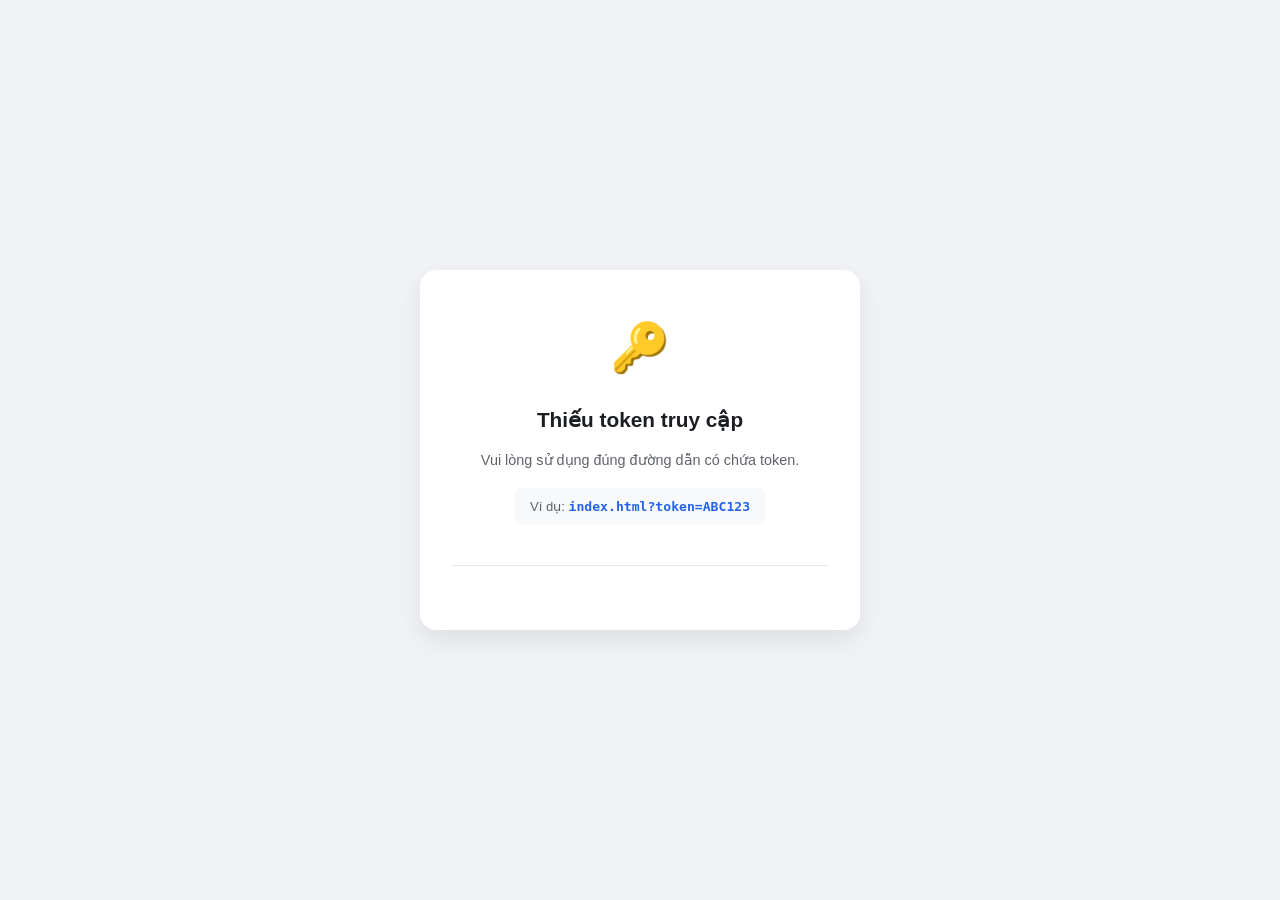
==== index.html @ 410adb7e "required" ====
<!DOCTYPE html>
<html lang="vi" data-theme="light">
<head>
    <meta charset="UTF-8">
    <meta name="viewport" content="width=device-width, initial-scale=1.0">
    <title>THPT B&#7855;c Y&ecirc;n - C&#7853;p nh&#7853;t th&ocirc;ng tin</title>
    <meta name="description" content="H&#7879; th&#7889;ng c&#7853;p nh&#7853;t th&ocirc;ng tin h&#7885;c sinh TR&#431;&#7900;NG THPT B&#7855;c Y&ecirc;n">
    <link rel="stylesheet" href="css/style.css">
    <link rel="stylesheet" href="css/responsive.css">
</head>
<body>
    <div id="app">
        <!-- Loading state while JS initializes -->
        <div class="initial-loader">
            <div class="loading-spinner">
                <div class="spinner-ring"></div>
            </div>
            <p class="loading-text">&#0110;ang t&#7843;i...</p>
        </div>
    </div>

    <!-- Scripts -->
    <script src="js/config.js"></script>
    <script src="js/utils/helpers.js"></script>
    <script src="js/utils/storage.js"></script>
    <script src="js/utils/validators.js"></script>
    <script src="js/api/api.js"></script>
    <script src="js/api/mockApi.js"></script>
    <script src="js/services/authService.js"></script>
    <script src="js/services/studentService.js"></script>
    <script src="js/services/formService.js"></script>
    <script src="js/services/validationService.js"></script>
    <script src="js/services/exportService.js"></script>
    <script src="js/components/Toast.js"></script>
    <script src="js/components/Modal.js"></script>
    <script src="js/components/Loading.js"></script>
    <script src="js/components/Progress.js"></script>
    <script src="js/components/StudentForm.js"></script>
    <script src="js/pages/studentPage.js"></script>
    <script src="js/pages/adminPage.js"></script>
    <script src="js/app.js"></script>
</body>
</html>
---- css/style.css ----
/* =============================================
   THPT B&#7854;C YÊN - MAIN STYLESHEET
   Modern, clean, school-appropriate design
   ============================================= */

/* ---------- CSS Variables / Design Tokens ---------- */
:root {
    /* Colors - Light Theme */
    --bg-primary: #f0f2f5;
    --bg-card: #ffffff;
    --bg-input: #f8f9fa;
    --bg-hover: #f5f7fa;

    --text-primary: #1a1d21;
    --text-secondary: #5f6368;
    --text-muted: #9aa0a6;
    --text-inverse: #ffffff;

    --accent: #2563eb;
    --accent-hover: #1d4ed8;
    --accent-light: #dbeafe;
    --accent-glow: rgba(37, 99, 235, 0.15);

    --success: #16a34a;
    --success-light: #dcfce7;
    --warning: #ea580c;
    --warning-light: #fff7ed;
    --error: #dc2626;
    --error-light: #fef2f2;

    --border: #e5e7eb;
    --border-focus: #2563eb;
    --shadow-sm: 0 1px 2px rgba(0, 0, 0, 0.05);
    --shadow: 0 1px 3px rgba(0, 0, 0, 0.08), 0 1px 2px rgba(0, 0, 0, 0.04);
    --shadow-md: 0 4px 6px rgba(0, 0, 0, 0.07), 0 2px 4px rgba(0, 0, 0, 0.04);
    --shadow-lg: 0 10px 25px rgba(0, 0, 0, 0.08);

    --radius: 12px;
    --radius-sm: 8px;
    --radius-lg: 16px;

    --font: 'Segoe UI', -apple-system, BlinkMacSystemFont, 'Helvetica Neue', Arial, sans-serif;
    --transition: 0.2s ease;

    /* Gradients */
    --grad-primary: linear-gradient(135deg, #2563eb 0%, #7c3aed 100%);
    --grad-success: linear-gradient(135deg, #16a34a 0%, #059669 100%);
    --grad-card: linear-gradient(180deg, #ffffff 0%, #f8fafc 100%);
}

/* ---------- Dark Theme ---------- */
[data-theme="dark"] {
    --bg-primary: #0f172a;
    --bg-card: #1e293b;
    --bg-input: #334155;
    --bg-hover: #283548;

    --text-primary: #f1f5f9;
    --text-secondary: #94a3b8;
    --text-muted: #64748b;

    --border: #334155;
    --shadow-sm: 0 1px 2px rgba(0, 0, 0, 0.3);
    --shadow: 0 1px 3px rgba(0, 0, 0, 0.4);
    --shadow-md: 0 4px 6px rgba(0, 0, 0, 0.4);
    --shadow-lg: 0 10px 25px rgba(0, 0, 0, 0.5);

    --grad-card: linear-gradient(180deg, #1e293b 0%, #0f172a 100%);
}

/* ---------- Reset & Base ---------- */
*, *::before, *::after { box-sizing: border-box; margin: 0; padding: 0; }

html {
    scroll-behavior: smooth;
    -webkit-text-size-adjust: 100%;
}

body {
    font-family: var(--font);
    background: var(--bg-primary);
    color: var(--text-primary);
    line-height: 1.6;
    min-height: 100vh;
    -webkit-font-smoothing: antialiased;
}

a { color: var(--accent); text-decoration: none; }
a:hover { text-decoration: underline; }

/* ---------- Initial Loader ---------- */
.initial-loader {
    display: flex;
    flex-direction: column;
    align-items: center;
    justify-content: center;
    min-height: 100vh;
    gap: 1rem;
}

/* ---------- Loading Spinner ---------- */
.loading-container {
    display: flex;
    flex-direction: column;
    align-items: center;
    justify-content: center;
    padding: 3rem;
    gap: 1rem;
}

.loading-spinner { position: relative; width: 48px; height: 48px; }

.spinner-ring {
    width: 100%;
    height: 100%;
    border: 3px solid var(--border);
    border-top-color: var(--accent);
    border-radius: 50%;
    animation: spin 0.8s linear infinite;
}

@keyframes spin { to { transform: rotate(360deg); } }

.loading-text {
    color: var(--text-secondary);
    font-size: 0.95rem;
}

/* ---------- Page Header ---------- */
.page-header {
    background: var(--grad-primary);
    color: white;
    padding: 1.25rem 1.5rem;
    display: flex;
    align-items: center;
    justify-content: space-between;
    position: sticky;
    top: 0;
    z-index: 100;
    box-shadow: var(--shadow-md);
}

.header-content { flex: 1; }

.school-name {
    font-size: 1.3rem;
    font-weight: 700;
    letter-spacing: 0.5px;
}

.school-sub {
    font-size: 0.8rem;
    opacity: 0.85;
    margin-top: 2px;
    letter-spacing: 1px;
    text-transform: uppercase;
}

/* ---------- Theme Toggle ---------- */
.theme-toggle {
    width: 40px;
    height: 40px;
    border-radius: 50%;
    border: none;
    background: rgba(255, 255, 255, 0.2);
    color: white;
    font-size: 1.2rem;
    cursor: pointer;
    display: flex;
    align-items: center;
    justify-content: center;
    transition: background var(--transition);
    flex-shrink: 0;
}
.theme-toggle:hover { background: rgba(255, 255, 255, 0.3); }

/* ---------- Student Main ---------- */
.student-main {
    max-width: 640px;
    margin: 0 auto;
    padding: 1.25rem;
}

/* ---------- Student Card ---------- */
.student-card {
    background: var(--grad-card);
    border-radius: var(--radius-lg);
    box-shadow: var(--shadow-md);
    overflow: hidden;
}

.student-greeting {
    padding: 1.5rem 1.5rem 1rem;
    background: var(--accent-light);
    border-bottom: 1px solid var(--border);
}

[data-theme="dark"] .student-greeting {
    background: rgba(37, 99, 235, 0.1);
}

.greeting-text {
    font-size: 0.9rem;
    color: var(--text-secondary);
}

.student-name {
    font-size: 1.5rem;
    font-weight: 700;
    color: var(--text-primary);
    margin: 0.25rem 0 0.75rem;
}

.student-meta {
    display: flex;
    flex-wrap: wrap;
    gap: 0.5rem;
}

.meta-badge {
    display: inline-flex;
    align-items: center;
    gap: 0.25rem;
    padding: 0.25rem 0.75rem;
    background: var(--bg-card);
    border-radius: 20px;
    font-size: 0.8rem;
    color: var(--text-secondary);
    border: 1px solid var(--border);
}

/* ---------- Progress Section ---------- */
.progress-section {
    padding: 1.25rem 1.5rem;
    border-bottom: 1px solid var(--border);
}

.progress-header {
    display: flex;
    justify-content: space-between;
    align-items: center;
    margin-bottom: 0.75rem;
}

.progress-label {
    font-size: 0.85rem;
    font-weight: 600;
    color: var(--text-primary);
}

.progress-count {
    font-size: 0.85rem;
    color: var(--accent);
    font-weight: 600;
}

.progress-bar {
    width: 100%;
    height: 10px;
    background: var(--bg-input);
    border-radius: 5px;
    overflow: hidden;
}

.progress-fill {
    height: 100%;
    background: var(--grad-primary);
    border-radius: 5px;
    transition: width 0.6s ease;
}

.progress-fill.progress-complete {
    background: var(--grad-success);
}

.progress-info {
    display: flex;
    justify-content: space-between;
    align-items: center;
    margin-top: 0.5rem;
}

.progress-pct {
    font-weight: 700;
    font-size: 0.9rem;
    color: var(--accent);
}

.progress-msg {
    font-size: 0.8rem;
    color: var(--text-secondary);
}

/* ---------- Form Section ---------- */
.form-section {
    padding: 1.25rem 1.5rem 1.5rem;
}

.section-title {
    display: flex;
    align-items: center;
    gap: 0.5rem;
    font-size: 0.9rem;
    font-weight: 600;
    color: var(--text-primary);
    margin-bottom: 1.25rem;
    padding-bottom: 0.75rem;
    border-bottom: 1px solid var(--border);
}

.section-icon { font-size: 1.1rem; }

/* ---------- Form Fields ---------- */
.student-form { display: flex; flex-direction: column; gap: 1.25rem; }

.form-group { display: flex; flex-direction: column; gap: 0.4rem; }

.form-label {
    font-size: 0.85rem;
    font-weight: 600;
    color: var(--text-primary);
    display: flex;
    align-items: center;
    gap: 0.35rem;
}

.field-icon { font-size: 0.95rem; }
.required { color: var(--error); }

.form-input {
    width: 100%;
    padding: 0.75rem 1rem;
    border: 1.5px solid var(--border);
    border-radius: var(--radius-sm);
    font-size: 0.95rem;
    font-family: var(--font);
    color: var(--text-primary);
    background: var(--bg-input);
    transition: border-color var(--transition), box-shadow var(--transition);
    outline: none;
}

.form-input:focus {
    border-color: var(--border-focus);
    box-shadow: 0 0 0 3px var(--accent-glow);
}

.form-input::placeholder { color: var(--text-muted); }

.form-textarea {
    resize: vertical;
    min-height: 80px;
}

.form-error {
    font-size: 0.78rem;
    color: var(--error);
    display: flex;
    align-items: center;
    gap: 0.25rem;
}

.has-error .form-input {
    border-color: var(--error);
}

.has-error .form-input:focus {
    box-shadow: 0 0 0 3px rgba(220, 38, 38, 0.15);
}

/* ---------- Checkbox / Toggle ---------- */
.form-group-checkbox {
    flex-direction: row;
    align-items: center;
    justify-content: space-between;
    padding: 0.6rem 0;
    border-bottom: 1px solid var(--border);
}

.checkbox-label { font-size: 0.9rem; }

.toggle-switch {
    display: flex;
    align-items: center;
    gap: 0.5rem;
    cursor: pointer;
    user-select: none;
}

.toggle-switch input { display: none; }

.toggle-slider {
    width: 44px;
    height: 24px;
    background: var(--bg-input);
    border: 2px solid var(--border);
    border-radius: 12px;
    position: relative;
    transition: background var(--transition), border-color var(--transition);
}

.toggle-slider::after {
    content: '';
    width: 18px;
    height: 18px;
    background: white;
    border-radius: 50%;
    position: absolute;
    top: 1px;
    left: 1px;
    transition: transform var(--transition);
    box-shadow: var(--shadow-sm);
}

.toggle-switch input:checked + .toggle-slider {
    background: var(--accent);
    border-color: var(--accent);
}

.toggle-switch input:checked + .toggle-slider::after {
    transform: translateX(20px);
}

.toggle-text {
    font-size: 0.8rem;
    color: var(--text-secondary);
    min-width: 2rem;
}

/* ---------- Buttons ---------- */
.btn {
    display: inline-flex;
    align-items: center;
    justify-content: center;
    gap: 0.5rem;
    padding: 0.6rem 1.25rem;
    border: none;
    border-radius: var(--radius-sm);
    font-size: 0.9rem;
    font-weight: 600;
    font-family: var(--font);
    cursor: pointer;
    transition: background var(--transition), transform 0.1s, box-shadow var(--transition);
    white-space: nowrap;
}

.btn:active { transform: scale(0.97); }

.btn-primary {
    background: var(--grad-primary);
    color: white;
    box-shadow: var(--shadow-sm);
}
.btn-primary:hover { filter: brightness(1.08); box-shadow: var(--shadow-md); }

.btn-secondary {
    background: var(--bg-input);
    color: var(--text-primary);
    border: 1px solid var(--border);
}
.btn-secondary:hover { background: var(--bg-hover); }

.btn-accent {
    background: var(--success);
    color: white;
}
.btn-accent:hover { filter: brightness(1.08); }

.btn-lg {
    padding: 0.85rem 2rem;
    font-size: 1rem;
}

.btn-block { width: 100%; }

.btn-save {
    width: 100%;
    font-size: 1rem;
    padding: 1rem;
    border-radius: var(--radius);
}

.btn-icon { font-size: 1.1rem; }

/* ---------- Completed State ---------- */
.completed-state {
    text-align: center;
    padding: 2.5rem 1.5rem;
}

.completed-icon {
    font-size: 3.5rem;
    margin-bottom: 1rem;
    animation: bounce 0.6s ease;
}

@keyframes bounce {
    0%, 100% { transform: translateY(0); }
    50% { transform: translateY(-12px); }
}

.completed-state h3 {
    font-size: 1.4rem;
    color: var(--success);
    margin-bottom: 0.5rem;
}

.completed-state p {
    color: var(--text-secondary);
    font-size: 0.95rem;
}

.completed-sub {
    margin-top: 0.5rem;
    font-size: 0.85rem !important;
    color: var(--text-muted) !important;
}

/* ---------- Error Page ---------- */
.error-page {
    display: flex;
    align-items: center;
    justify-content: center;
    min-height: 100vh;
    padding: 1.5rem;
}

.error-card {
    background: var(--bg-card);
    border-radius: var(--radius-lg);
    box-shadow: var(--shadow-lg);
    padding: 2.5rem 2rem;
    text-align: center;
    max-width: 440px;
    width: 100%;
}

.error-icon {
    font-size: 3rem;
    margin-bottom: 1rem;
}

.error-card h2 {
    font-size: 1.3rem;
    margin-bottom: 0.75rem;
}

.error-card p {
    color: var(--text-secondary);
    font-size: 0.9rem;
    margin-bottom: 1rem;
}

.error-hint {
    font-size: 0.82rem !important;
    background: var(--bg-input);
    padding: 0.5rem 1rem;
    border-radius: var(--radius-sm);
    display: inline-block;
}

.error-hint code {
    font-weight: 600;
    color: var(--accent);
}

/* ---------- Demo Tokens ---------- */
.demo-tokens {
    margin-top: 1.5rem;
    padding-top: 1.5rem;
    border-top: 1px solid var(--border);
}

.demo-label {
    font-size: 0.82rem;
    color: var(--text-muted);
    margin-bottom: 0.75rem;
}

.token-list {
    display: flex;
    flex-direction: column;
    gap: 0.4rem;
    max-height: 200px;
    overflow-y: auto;
}

.token-item {
    display: flex;
    justify-content: space-between;
    align-items: center;
    padding: 0.5rem 0.75rem;
    background: var(--bg-input);
    border-radius: var(--radius-sm);
    text-decoration: none !important;
    transition: background var(--transition);
}

.token-item:hover { background: var(--accent-light); }
[data-theme="dark"] .token-item:hover { background: rgba(37, 99, 235, 0.15); }

.token-name {
    font-size: 0.82rem;
    color: var(--text-primary);
    font-weight: 500;
}

.token-code {
    font-size: 0.72rem;
    color: var(--accent);
    font-family: monospace;
    background: var(--bg-card);
    padding: 0.15rem 0.4rem;
    border-radius: 4px;
}

/* ---------- Demo Badge ---------- */
.demo-badge {
    text-align: center;
    padding: 0.5rem;
    background: var(--warning-light);
    color: var(--warning);
    font-size: 0.75rem;
    font-weight: 600;
    letter-spacing: 0.5px;
}

[data-theme="dark"] .demo-badge {
    background: rgba(234, 88, 12, 0.15);
}

/* ---------- Login Page ---------- */
.login-page {
    display: flex;
    align-items: center;
    justify-content: center;
    min-height: 100vh;
    padding: 1.5rem;
    background: var(--bg-primary);
}

.login-card {
    background: var(--bg-card);
    border-radius: var(--radius-lg);
    box-shadow: var(--shadow-lg);
    padding: 2.5rem 2rem;
    width: 100%;
    max-width: 400px;
}

.login-header {
    text-align: center;
    margin-bottom: 2rem;
}

.login-icon { font-size: 3rem; margin-bottom: 0.75rem; }

.login-header h1 {
    font-size: 1.5rem;
    margin-bottom: 0.25rem;
}

.login-sub {
    color: var(--text-secondary);
    font-size: 0.85rem;
}

.demo-note {
    display: inline-block;
    margin-top: 0.75rem;
    padding: 0.3rem 0.75rem;
    background: var(--warning-light);
    color: var(--warning);
    border-radius: 20px;
    font-size: 0.75rem;
    font-weight: 600;
}

[data-theme="dark"] .demo-note {
    background: rgba(234, 88, 12, 0.15);
}

.login-form {
    display: flex;
    flex-direction: column;
    gap: 1rem;
}

/* ---------- Toast Notifications ---------- */
#toast-container {
    position: fixed;
    top: 1rem;
    right: 1rem;
    z-index: 9999;
    display: flex;
    flex-direction: column;
    gap: 0.5rem;
    max-width: 380px;
}

.toast {
    display: flex;
    align-items: center;
    gap: 0.75rem;
    padding: 0.85rem 1rem;
    border-radius: var(--radius-sm);
    background: var(--bg-card);
    box-shadow: var(--shadow-lg);
    border-left: 4px solid var(--accent);
    transform: translateX(110%);
    transition: transform 0.3s ease, opacity 0.3s ease;
    font-size: 0.88rem;
}

.toast-show { transform: translateX(0); }
.toast-hide { transform: translateX(110%); opacity: 0; }

.toast-success { border-left-color: var(--success); }
.toast-error { border-left-color: var(--error); }
.toast-warning { border-left-color: var(--warning); }
.toast-info { border-left-color: var(--accent); }

.toast-icon { font-size: 1.1rem; flex-shrink: 0; }
.toast-message { flex: 1; color: var(--text-primary); }

.toast-close {
    background: none;
    border: none;
    font-size: 1.2rem;
    color: var(--text-muted);
    cursor: pointer;
    padding: 0 0.25rem;
    line-height: 1;
}
.toast-close:hover { color: var(--text-primary); }

/* ---------- Modal ---------- */
.modal-overlay {
    position: fixed;
    inset: 0;
    background: rgba(0, 0, 0, 0.5);
    backdrop-filter: blur(4px);
    display: flex;
    align-items: center;
    justify-content: center;
    z-index: 9000;
    padding: 1rem;
    opacity: 0;
    transition: opacity 0.25s ease;
}

.modal-overlay-show { opacity: 1; }
.modal-overlay-hide { opacity: 0; }

.modal-container {
    background: var(--bg-card);
    border-radius: var(--radius-lg);
    box-shadow: var(--shadow-lg);
    width: 100%;
    max-height: 85vh;
    overflow-y: auto;
    transform: scale(0.95) translateY(10px);
    transition: transform 0.25s ease;
}

.modal-overlay-show .modal-container {
    transform: scale(1) translateY(0);
}

.modal-small { max-width: 380px; }
.modal-medium { max-width: 520px; }
.modal-large { max-width: 700px; }

.modal-header {
    display: flex;
    align-items: center;
    justify-content: space-between;
    padding: 1.25rem 1.5rem;
    border-bottom: 1px solid var(--border);
}

.modal-title {
    font-size: 1.1rem;
    font-weight: 700;
}

.modal-close-btn {
    width: 32px;
    height: 32px;
    border-radius: 50%;
    border: none;
    background: var(--bg-input);
    color: var(--text-secondary);
    font-size: 1.2rem;
    cursor: pointer;
    display: flex;
    align-items: center;
    justify-content: center;
    transition: background var(--transition);
}
.modal-close-btn:hover { background: var(--error-light); color: var(--error); }

.modal-body {
    padding: 1.5rem;
}

.modal-footer {
    padding: 1rem 1.5rem;
    border-top: 1px solid var(--border);
    display: flex;
    justify-content: flex-end;
    gap: 0.5rem;
}

/* ---------- Student Detail in Modal ---------- */
.detail-info { margin-bottom: 1rem; }

.detail-row {
    display: flex;
    gap: 0.5rem;
    padding: 0.4rem 0;
    font-size: 0.88rem;
    border-bottom: 1px solid var(--border);
}

.detail-row strong {
    min-width: 100px;
    color: var(--text-secondary);
}

.detail-progress {
    margin-bottom: 1rem;
    font-size: 0.9rem;
}

.progress-bar-mini {
    height: 6px;
    background: var(--bg-input);
    border-radius: 3px;
    margin-top: 0.4rem;
    overflow: hidden;
}

.progress-bar-mini .progress-fill {
    height: 100%;
    background: var(--grad-primary);
    border-radius: 3px;
}

.detail-subjects {
    margin-bottom: 0.75rem;
    font-size: 0.88rem;
}

.detail-badge {
    display: inline-flex;
    align-items: center;
    gap: 0.25rem;
    padding: 0.2rem 0.5rem;
    border-radius: 4px;
    font-size: 0.8rem;
    margin: 0.15rem;
}

.badge-done { background: var(--success-light); color: var(--success); }
.badge-miss { background: var(--error-light); color: var(--error); }

[data-theme="dark"] .badge-done { background: rgba(22, 163, 74, 0.15); }
[data-theme="dark"] .badge-miss { background: rgba(220, 38, 38, 0.15); }

.detail-missing {
    font-size: 0.85rem;
    color: var(--warning);
    padding-top: 0.5rem;
    border-top: 1px solid var(--border);
}

/* ---------- Scrollbar ---------- */
::-webkit-scrollbar { width: 6px; }
::-webkit-scrollbar-track { background: transparent; }
::-webkit-scrollbar-thumb { background: var(--border); border-radius: 3px; }
::-webkit-scrollbar-thumb:hover { background: var(--text-muted); }

/* ---------- Focus Visible ---------- */
:focus-visible {
    outline: 2px solid var(--accent);
    outline-offset: 2px;
}

/* ---------- Selection ---------- */
::selection {
    background: var(--accent);
    color: white;
}
---- css/responsive.css ----
/* =============================================
   RESPONSIVE STYLES
   Mobile-first approach
   ============================================= */

/* ---------- Mobile (< 480px) ---------- */
@media (max-width: 479px) {
    .page-header {
        padding: 1rem;
    }

    .school-name { font-size: 1.1rem; }
    .school-sub { font-size: 0.7rem; }

    .student-main {
        padding: 0.75rem;
    }

    .student-greeting {
        padding: 1.25rem 1rem;
    }

    .student-name { font-size: 1.25rem; }

    .student-meta {
        flex-direction: column;
        gap: 0.35rem;
    }

    .progress-section {
        padding: 1rem;
    }

    .form-section {
        padding: 1rem;
    }

    .btn-save {
        padding: 0.85rem;
        font-size: 0.95rem;
    }

    /* Admin */
    .admin-header {
        padding: 0.75rem 1rem;
        flex-direction: column;
        align-items: stretch;
    }

    .header-right {
        justify-content: flex-start;
        flex-wrap: wrap;
    }

    .stats-grid {
        grid-template-columns: repeat(2, 1fr);
        gap: 0.75rem;
    }

    .stat-card {
        padding: 1rem;
    }

    .stat-icon { font-size: 1.5rem; }
    .stat-number { font-size: 1.4rem; }

    .controls-bar {
        flex-direction: column;
    }

    .search-box {
        min-width: 100%;
    }

    .filter-group {
        width: 100%;
    }

    .filter-select {
        flex: 1;
    }

    .data-table th,
    .data-table td {
        padding: 0.6rem 0.75rem;
        font-size: 0.82rem;
    }

    .cell-name { max-width: 140px; }

    /* Toast */
    #toast-container {
        top: auto;
        bottom: 1rem;
        right: 0.75rem;
        left: 0.75rem;
        max-width: 100%;
    }

    /* Modal */
    .modal-container {
        max-height: 90vh;
        margin: 0.5rem;
    }

    .modal-header {
        padding: 1rem;
    }

    .modal-body {
        padding: 1rem;
    }
}

/* ---------- Tablet (480px - 768px) ---------- */
@media (min-width: 480px) and (max-width: 768px) {
    .stats-grid {
        grid-template-columns: repeat(2, 1fr);
    }

    .controls-bar {
        flex-wrap: wrap;
    }

    .search-box {
        min-width: 250px;
    }
}

/* ---------- Laptop (769px - 1024px) ---------- */
@media (min-width: 769px) and (max-width: 1024px) {
    .stats-grid {
        grid-template-columns: repeat(2, 1fr);
    }
}

/* ---------- Large Desktop (> 1024px) ---------- */
@media (min-width: 1025px) {
    .student-main {
        padding: 2rem;
    }

    .admin-main {
        padding: 2rem;
    }
}

/* ---------- Touch-friendly buttons on mobile ---------- */
@media (hover: none) and (pointer: coarse) {
    .btn {
        min-height: 44px;
        min-width: 44px;
    }

    .form-input {
        min-height: 48px;
        font-size: 16px; /* Prevents iOS zoom */
    }

    .filter-select {
        min-height: 44px;
    }

    .table-row {
        min-height: 56px;
    }
}

/* ---------- Print styles ---------- */
@media print {
    .page-header,
    .admin-header,
    .controls-bar,
    .theme-toggle,
    .demo-badge,
    #toast-container,
    .modal-overlay { display: none !important; }

    body {
        background: white;
        color: black;
    }

    .data-table {
        font-size: 0.75rem;
    }
}

/* ---------- Reduced motion ---------- */
@media (prefers-reduced-motion: reduce) {
    *, *::before, *::after {
        animation-duration: 0.01ms !important;
        animation-iteration-count: 1 !important;
        transition-duration: 0.01ms !important;
    }
}
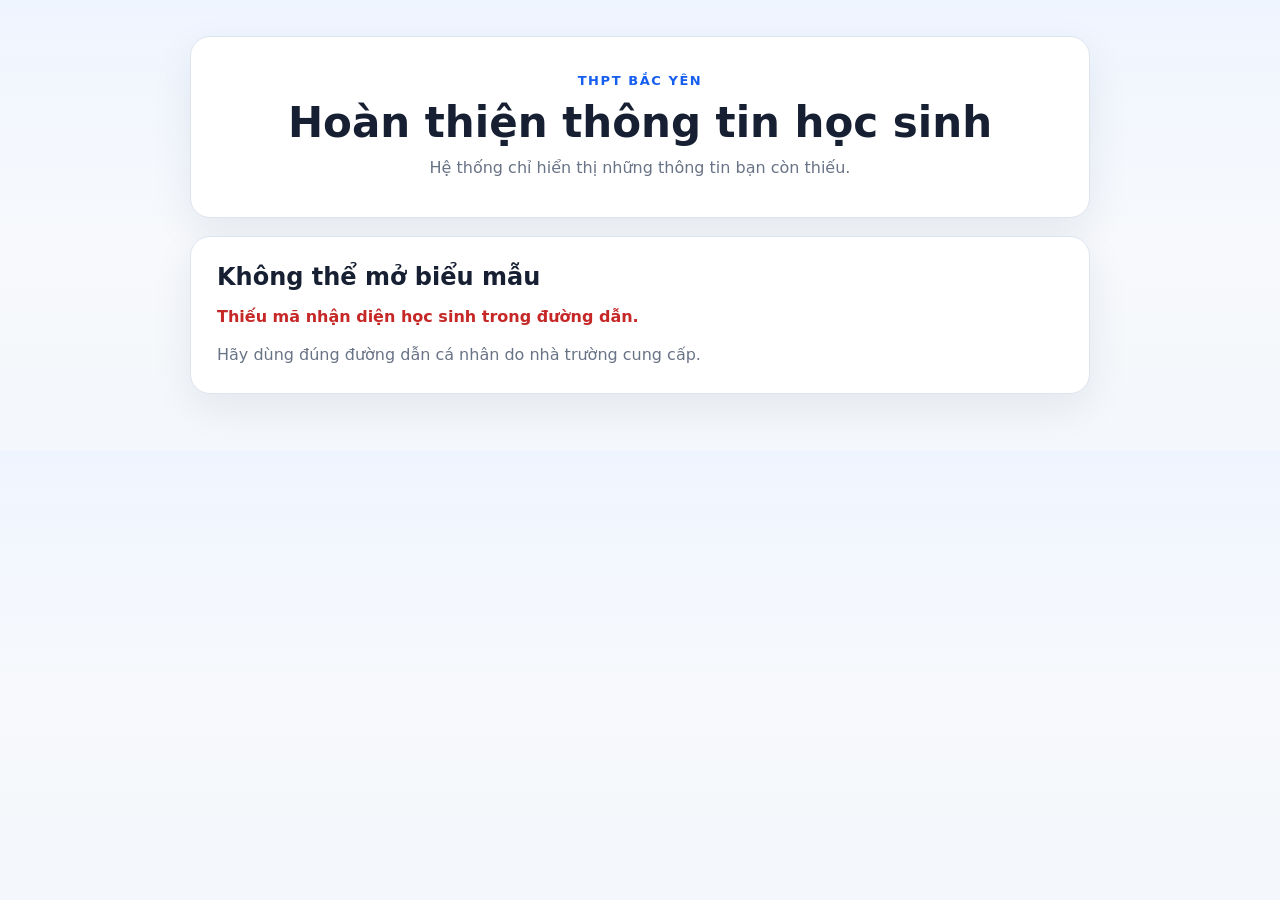
==== commit acb11b40: "Add files via upload" ====
--- a/index.html
+++ b/index.html
@@ -1,43 +1,51 @@
-<!DOCTYPE html>
-<html lang="vi" data-theme="light">
+<!doctype html>
+<html lang="vi">
 <head>
-    <meta charset="UTF-8">
-    <meta name="viewport" content="width=device-width, initial-scale=1.0">
-    <title>THPT B&#7855;c Y&ecirc;n - C&#7853;p nh&#7853;t th&ocirc;ng tin</title>
-    <meta name="description" content="H&#7879; th&#7889;ng c&#7853;p nh&#7853;t th&ocirc;ng tin h&#7885;c sinh TR&#431;&#7900;NG THPT B&#7855;c Y&ecirc;n">
-    <link rel="stylesheet" href="css/style.css">
-    <link rel="stylesheet" href="css/responsive.css">
+  <meta charset="utf-8">
+  <meta name="viewport" content="width=device-width,initial-scale=1">
+  <title>THPT Bắc Yên – Bổ sung thông tin học sinh</title>
+  <link rel="stylesheet" href="styles.css">
 </head>
 <body>
-    <div id="app">
-        <!-- Loading state while JS initializes -->
-        <div class="initial-loader">
-            <div class="loading-spinner">
-                <div class="spinner-ring"></div>
-            </div>
-            <p class="loading-text">&#0110;ang t&#7843;i...</p>
+  <main class="shell">
+    <section class="card hero">
+      <div class="brand">THPT BẮC YÊN</div>
+      <h1>Hoàn thiện thông tin học sinh</h1>
+      <p class="muted">Hệ thống chỉ hiển thị những thông tin bạn còn thiếu.</p>
+    </section>
+
+    <section id="loading" class="card center"><div class="spinner"></div><p>Đang nhận diện học sinh…</p></section>
+
+    <section id="error" class="card hidden">
+      <h2>Không thể mở biểu mẫu</h2>
+      <p id="errorText" class="error-text"></p>
+      <p class="muted">Hãy dùng đúng đường dẫn cá nhân do nhà trường cung cấp.</p>
+    </section>
+
+    <section id="studentApp" class="hidden">
+      <div class="card student-head">
+        <div>
+          <div class="eyebrow">HỌC SINH</div>
+          <h2 id="studentName"></h2>
+          <p id="studentClass" class="muted"></p>
         </div>
-    </div>
+        <div id="statusBadge" class="status pending">Chưa hoàn thành</div>
+      </div>
 
-    <!-- Scripts -->
-    <script src="js/config.js"></script>
-    <script src="js/utils/helpers.js"></script>
-    <script src="js/utils/storage.js"></script>
-    <script src="js/utils/validators.js"></script>
-    <script src="js/api/api.js"></script>
-    <script src="js/api/mockApi.js"></script>
-    <script src="js/services/authService.js"></script>
-    <script src="js/services/studentService.js"></script>
-    <script src="js/services/formService.js"></script>
-    <script src="js/services/validationService.js"></script>
-    <script src="js/services/exportService.js"></script>
-    <script src="js/components/Toast.js"></script>
-    <script src="js/components/Modal.js"></script>
-    <script src="js/components/Loading.js"></script>
-    <script src="js/components/Progress.js"></script>
-    <script src="js/components/StudentForm.js"></script>
-    <script src="js/pages/studentPage.js"></script>
-    <script src="js/pages/adminPage.js"></script>
-    <script src="js/app.js"></script>
+      <form id="studentForm" class="card form-card" novalidate>
+        <div id="fields"></div>
+        <div id="emptyState" class="success-panel hidden">
+          <strong>✓ Bạn đã điền đủ thông tin.</strong>
+          <span>Bấm nút bên dưới để xác nhận hoàn thành.</span>
+        </div>
+        <div class="form-actions">
+          <button id="submitBtn" class="btn primary" type="submit">LƯU VÀ HOÀN THÀNH</button>
+        </div>
+        <div id="formMessage" class="form-message" aria-live="polite"></div>
+      </form>
+    </section>
+  </main>
+  <script src="config.js"></script>
+  <script src="app.js"></script>
 </body>
 </html>
--- a/styles.css
+++ b/styles.css
@@ -0,0 +1,6 @@
+:root{--bg:#f4f7fb;--card:#fff;--text:#172033;--muted:#697386;--line:#dfe5ee;--primary:#155eef;--primary2:#0f47b7;--danger:#c62828;--success:#16794c;--shadow:0 14px 40px rgba(29,47,78,.08)}
+*{box-sizing:border-box}body{margin:0;font-family:Inter,system-ui,-apple-system,BlinkMacSystemFont,"Segoe UI",sans-serif;background:linear-gradient(180deg,#eff5ff 0,#f7f9fc 240px,#f4f7fb 100%);color:var(--text)}
+.shell{width:min(900px,calc(100% - 28px));margin:36px auto 56px}.card{background:var(--card);border:1px solid var(--line);border-radius:20px;box-shadow:var(--shadow);padding:26px}.hero{text-align:center;padding:36px 24px;margin-bottom:18px}.brand{font-weight:800;letter-spacing:.12em;font-size:13px;color:var(--primary)}h1{font-size:clamp(28px,5vw,42px);margin:10px 0 8px}h2{margin:0;font-size:24px}.muted{color:var(--muted);margin:0;line-height:1.6}.eyebrow{font-size:12px;font-weight:800;letter-spacing:.12em;color:var(--primary);margin-bottom:6px}.center{text-align:center;padding:50px 20px}.hidden{display:none!important}.spinner{width:36px;height:36px;border:4px solid #dbe5fb;border-top-color:var(--primary);border-radius:50%;margin:0 auto 12px;animation:spin 1s linear infinite}@keyframes spin{to{transform:rotate(360deg)}}
+.student-head{display:flex;align-items:center;justify-content:space-between;gap:20px;margin-bottom:18px}.status{padding:8px 12px;border-radius:999px;font-size:13px;font-weight:700;white-space:nowrap}.status.pending{background:#fff4dd;color:#9a6200}.status.done{background:#e8f7ef;color:var(--success)}
+.form-card{padding:30px}.section-title{font-weight:800;font-size:16px;margin:0 0 14px}.field{margin-bottom:22px}.field label{display:block;font-weight:700;margin-bottom:8px}.required-star{color:var(--danger)}.field input,.field select,.field textarea{width:100%;border:1px solid var(--line);border-radius:12px;padding:13px 14px;font:inherit;outline:none;background:#fff;transition:.15s}.field input:focus,.field select:focus,.field textarea:focus{border-color:#80a6f7;box-shadow:0 0 0 4px rgba(21,94,239,.09)}.hint{font-size:12px;color:var(--muted);margin-top:6px}.checkbox-grid{display:grid;grid-template-columns:repeat(auto-fit,minmax(180px,1fr));gap:10px}.check{border:1px solid var(--line);border-radius:12px;padding:12px;display:flex;align-items:center;gap:9px;cursor:pointer}.check input{width:auto}.success-panel{display:flex;flex-direction:column;gap:5px;margin:6px 0 18px;padding:15px;border-radius:14px;background:#f0fbf5;border:1px solid #ccefe0;color:var(--success)}.form-actions{display:flex;justify-content:flex-end}.btn{border:0;border-radius:12px;padding:13px 18px;font-weight:800;cursor:pointer}.btn.primary{background:var(--primary);color:#fff}.btn.primary:hover{background:var(--primary2)}.btn:disabled{opacity:.55;cursor:not-allowed}.form-message{min-height:20px;margin-top:14px;font-size:14px}.form-message.error{color:var(--danger)}.form-message.ok{color:var(--success)}.error-text{color:var(--danger);font-weight:600}
+@media(max-width:640px){.shell{width:min(100% - 18px,900px);margin-top:15px}.card{padding:20px}.student-head{align-items:flex-start;flex-direction:column}.form-actions .btn{width:100%}}
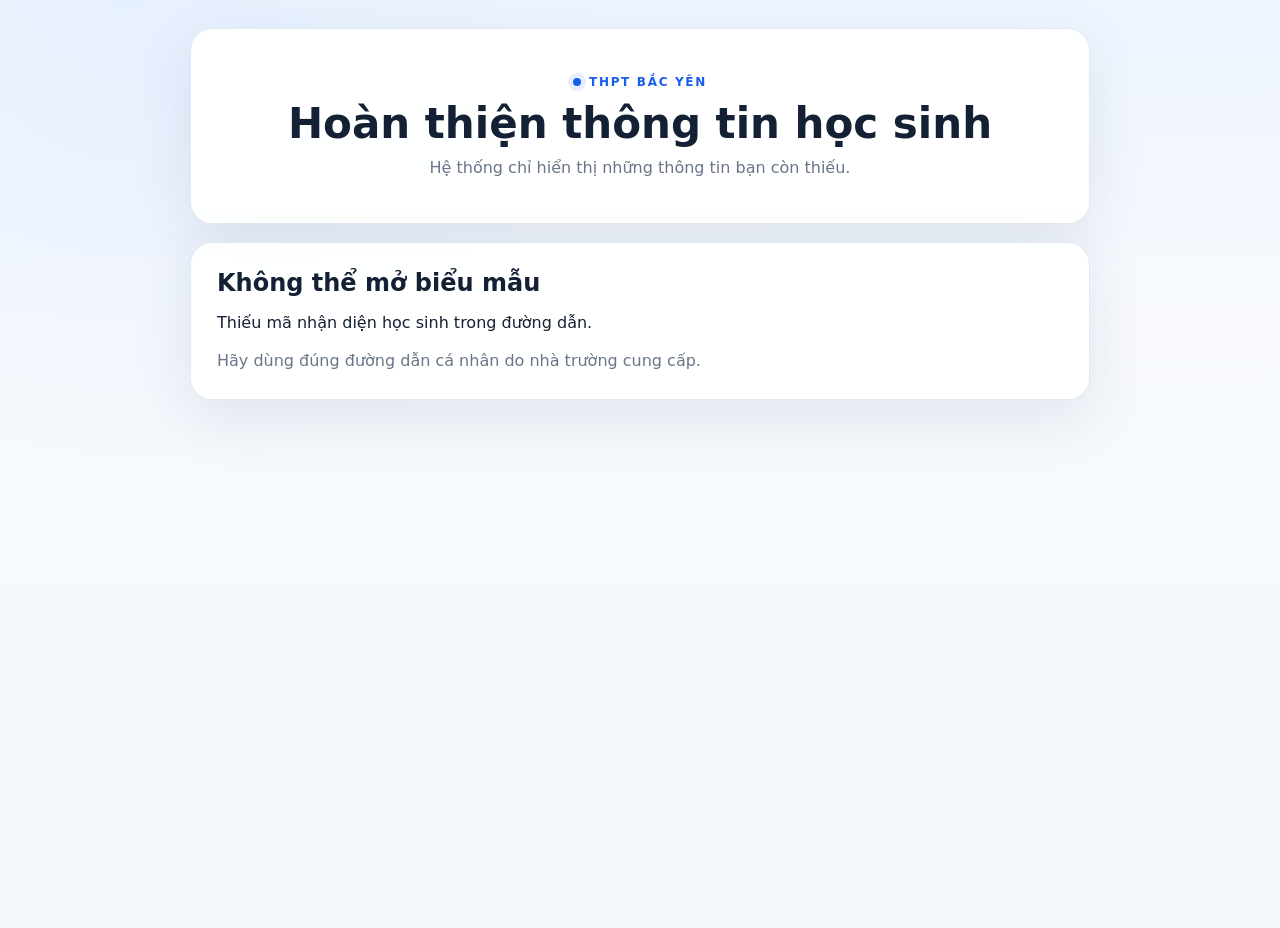
==== commit 2666ae53: "Add files via upload" ====
--- a/index.html
+++ b/index.html
@@ -39,7 +39,7 @@
           <span>Bấm nút bên dưới để xác nhận hoàn thành.</span>
         </div>
         <div class="form-actions">
-          <button id="submitBtn" class="btn primary" type="submit">LƯU VÀ HOÀN THÀNH</button>
+          <button id="submitBtn" class="btn primary" type="submit"><span>LƯU VÀ HOÀN THÀNH</span></button>
         </div>
         <div id="formMessage" class="form-message" aria-live="polite"></div>
       </form>
--- a/styles.css
+++ b/styles.css
@@ -1,6 +1 @@
-:root{--bg:#f4f7fb;--card:#fff;--text:#172033;--muted:#697386;--line:#dfe5ee;--primary:#155eef;--primary2:#0f47b7;--danger:#c62828;--success:#16794c;--shadow:0 14px 40px rgba(29,47,78,.08)}
-*{box-sizing:border-box}body{margin:0;font-family:Inter,system-ui,-apple-system,BlinkMacSystemFont,"Segoe UI",sans-serif;background:linear-gradient(180deg,#eff5ff 0,#f7f9fc 240px,#f4f7fb 100%);color:var(--text)}
-.shell{width:min(900px,calc(100% - 28px));margin:36px auto 56px}.card{background:var(--card);border:1px solid var(--line);border-radius:20px;box-shadow:var(--shadow);padding:26px}.hero{text-align:center;padding:36px 24px;margin-bottom:18px}.brand{font-weight:800;letter-spacing:.12em;font-size:13px;color:var(--primary)}h1{font-size:clamp(28px,5vw,42px);margin:10px 0 8px}h2{margin:0;font-size:24px}.muted{color:var(--muted);margin:0;line-height:1.6}.eyebrow{font-size:12px;font-weight:800;letter-spacing:.12em;color:var(--primary);margin-bottom:6px}.center{text-align:center;padding:50px 20px}.hidden{display:none!important}.spinner{width:36px;height:36px;border:4px solid #dbe5fb;border-top-color:var(--primary);border-radius:50%;margin:0 auto 12px;animation:spin 1s linear infinite}@keyframes spin{to{transform:rotate(360deg)}}
-.student-head{display:flex;align-items:center;justify-content:space-between;gap:20px;margin-bottom:18px}.status{padding:8px 12px;border-radius:999px;font-size:13px;font-weight:700;white-space:nowrap}.status.pending{background:#fff4dd;color:#9a6200}.status.done{background:#e8f7ef;color:var(--success)}
-.form-card{padding:30px}.section-title{font-weight:800;font-size:16px;margin:0 0 14px}.field{margin-bottom:22px}.field label{display:block;font-weight:700;margin-bottom:8px}.required-star{color:var(--danger)}.field input,.field select,.field textarea{width:100%;border:1px solid var(--line);border-radius:12px;padding:13px 14px;font:inherit;outline:none;background:#fff;transition:.15s}.field input:focus,.field select:focus,.field textarea:focus{border-color:#80a6f7;box-shadow:0 0 0 4px rgba(21,94,239,.09)}.hint{font-size:12px;color:var(--muted);margin-top:6px}.checkbox-grid{display:grid;grid-template-columns:repeat(auto-fit,minmax(180px,1fr));gap:10px}.check{border:1px solid var(--line);border-radius:12px;padding:12px;display:flex;align-items:center;gap:9px;cursor:pointer}.check input{width:auto}.success-panel{display:flex;flex-direction:column;gap:5px;margin:6px 0 18px;padding:15px;border-radius:14px;background:#f0fbf5;border:1px solid #ccefe0;color:var(--success)}.form-actions{display:flex;justify-content:flex-end}.btn{border:0;border-radius:12px;padding:13px 18px;font-weight:800;cursor:pointer}.btn.primary{background:var(--primary);color:#fff}.btn.primary:hover{background:var(--primary2)}.btn:disabled{opacity:.55;cursor:not-allowed}.form-message{min-height:20px;margin-top:14px;font-size:14px}.form-message.error{color:var(--danger)}.form-message.ok{color:var(--success)}.error-text{color:var(--danger);font-weight:600}
-@media(max-width:640px){.shell{width:min(100% - 18px,900px);margin-top:15px}.card{padding:20px}.student-head{align-items:flex-start;flex-direction:column}.form-actions .btn{width:100%}}
+:root{--bg:#f3f7ff;--card:rgba(255,255,255,.94);--text:#142033;--muted:#68758a;--line:#dfe7f2;--primary:#155eef;--primary2:#0d43ac;--success:#137a4b;--warning:#9a6200;--danger:#c62828;--shadow:0 18px 60px rgba(25,56,96,.10)}*{box-sizing:border-box}html{scroll-behavior:smooth}body{margin:0;font-family:Inter,system-ui,-apple-system,BlinkMacSystemFont,"Segoe UI",sans-serif;color:var(--text);background:radial-gradient(circle at 10% 0,#e7f0ff 0,transparent 32%),linear-gradient(180deg,#eef5ff 0,#f7f9fd 320px,#f3f7fb 100%);min-height:100vh}.shell{width:min(900px,calc(100% - 28px));margin:28px auto 56px}.card{background:var(--card);backdrop-filter:blur(8px);border:1px solid rgba(223,231,242,.9);border-radius:22px;box-shadow:var(--shadow);padding:26px;animation:rise .35s ease both}.hero{text-align:center;padding:42px 24px;margin-bottom:18px}.brand{display:inline-flex;align-items:center;gap:8px;font-weight:900;letter-spacing:.14em;font-size:12px;color:var(--primary)}.brand:before{content:"";width:8px;height:8px;border-radius:50%;background:var(--primary);box-shadow:0 0 0 5px rgba(21,94,239,.10)}h1{font-size:clamp(28px,5vw,42px);line-height:1.05;margin:12px 0 9px}h2{margin:0;font-size:24px}.muted{color:var(--muted);margin:0;line-height:1.6}.eyebrow{font-size:11px;font-weight:900;letter-spacing:.13em;color:var(--primary);margin-bottom:7px}.center{text-align:center;padding:52px 20px}.hidden{display:none!important}.spinner{width:38px;height:38px;border:4px solid #dbe5fb;border-top-color:var(--primary);border-radius:50%;margin:0 auto 13px;animation:spin .8s linear infinite}.student-head{display:flex;align-items:center;justify-content:space-between;gap:20px;margin-bottom:18px}.status{padding:8px 13px;border-radius:999px;font-size:13px;font-weight:800;white-space:nowrap;box-shadow:inset 0 0 0 1px rgba(0,0,0,.04)}.status.pending{background:#fff4dd;color:var(--warning)}.status.done{background:#e8f7ef;color:var(--success)}.form-card{padding:30px}.field{margin-bottom:21px;padding:2px;border-radius:16px;transition:background .2s,transform .2s}.field.filled{background:rgba(21,94,239,.035)}.field label{display:block;font-weight:750;margin-bottom:8px}.required-star{color:var(--danger)}.field input,.field select,.field textarea{width:100%;border:1px solid var(--line);border-radius:13px;padding:13px 14px;font:inherit;outline:none;background:#fff;transition:border-color .18s,box-shadow .18s,transform .12s}.field input:hover,.field select:hover,.field textarea:hover{border-color:#b8c8e1}.field input:focus,.field select:focus,.field textarea:focus{border-color:#80a6f7;box-shadow:0 0 0 4px rgba(21,94,239,.09);transform:translateY(-1px)}.hint{font-size:12px;color:var(--muted);margin-top:6px}.checkbox-grid{display:grid;grid-template-columns:repeat(auto-fit,minmax(170px,1fr));gap:10px}.check{position:relative;border:1px solid var(--line);border-radius:13px;padding:13px;display:flex;align-items:center;gap:9px;cursor:pointer;background:#fff;transition:all .18s ease}.check:hover{border-color:#a7bde5;transform:translateY(-1px);box-shadow:0 7px 18px rgba(23,62,118,.07)}.check input{accent-color:var(--primary);width:18px;height:18px}.check:has(input:checked){background:#eef5ff;border-color:#9bb9f5;color:#113e91}.success-panel{display:flex;flex-direction:column;gap:5px;margin:6px 0 18px;padding:15px;border-radius:15px;background:#f0fbf5;border:1px solid #ccefe0;color:var(--success);animation:pop .25s ease}.form-actions{display:flex;justify-content:flex-end;gap:10px}.btn{border:0;border-radius:13px;padding:13px 20px;font-weight:900;cursor:pointer;transition:transform .16s,box-shadow .16s,background .16s;min-height:48px}.btn.primary{background:linear-gradient(135deg,var(--primary),#236cf1);color:#fff;box-shadow:0 10px 22px rgba(21,94,239,.22)}.btn.primary:hover{background:linear-gradient(135deg,var(--primary2),#155eef);transform:translateY(-1px);box-shadow:0 13px 26px rgba(21,94,239,.28)}.btn.primary:active{transform:translateY(1px)}.btn:disabled{opacity:.68;cursor:not-allowed;transform:none}.btn-spinner{width:17px;height:17px;border:2px solid rgba(255,255,255,.4);border-top-color:#fff;border-radius:50%;display:inline-block;vertical-align:-3px;margin-right:8px;animation:spin .7s linear infinite}.form-message{min-height:23px;margin-top:14px;font-size:14px;display:flex;align-items:center;gap:7px}.form-message.error{color:var(--danger)}.form-message.ok{color:var(--success)}body:before{content:"";position:fixed;inset:0;pointer-events:none;background:linear-gradient(transparent 97%,rgba(21,94,239,.018) 98%);background-size:100% 8px;opacity:.18}@keyframes spin{to{transform:rotate(360deg)}}@keyframes rise{from{opacity:0;transform:translateY(8px)}to{opacity:1;transform:none}}@keyframes pop{from{opacity:0;transform:scale(.98)}to{opacity:1;transform:scale(1)}}@media(max-width:640px){.shell{width:min(100% - 18px,900px);margin-top:12px}.card{padding:20px;border-radius:18px}.student-head{align-items:flex-start;flex-direction:column}.form-actions .btn{width:100%}.checkbox-grid{grid-template-columns:1fr 1fr}}
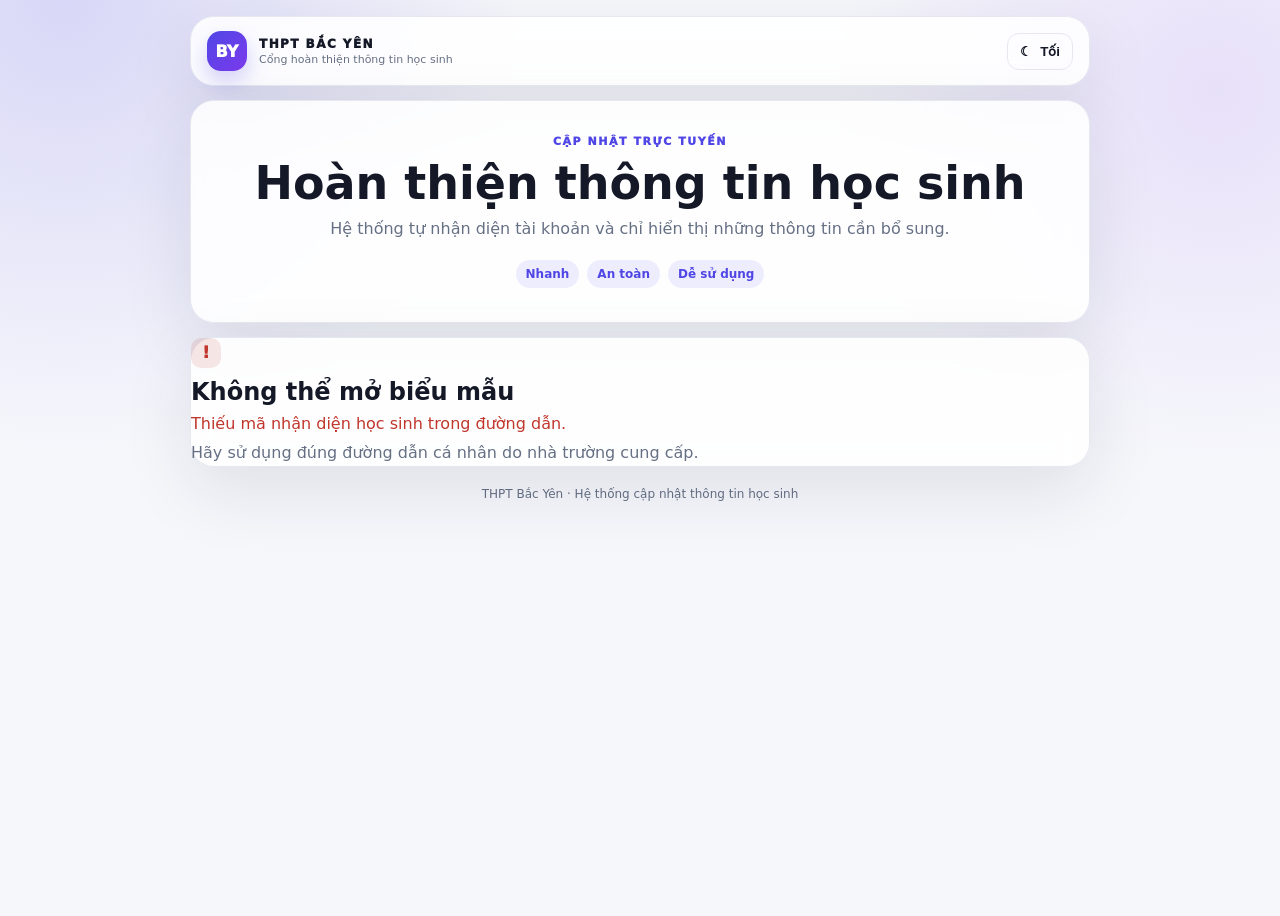
==== commit e8276c4e: "Add files via upload" ====
--- a/index.html
+++ b/index.html
@@ -1,51 +1,51 @@
 <!doctype html>
-<html lang="vi">
+<html lang="vi" data-theme="light">
 <head>
-  <meta charset="utf-8">
-  <meta name="viewport" content="width=device-width,initial-scale=1">
-  <title>THPT Bắc Yên – Bổ sung thông tin học sinh</title>
+  <meta charset="utf-8"><meta name="viewport" content="width=device-width,initial-scale=1">
+  <meta name="theme-color" content="#4f46e5"><meta name="color-scheme" content="light dark">
+  <title>THPT Bắc Yên – Hoàn thiện thông tin</title>
   <link rel="stylesheet" href="styles.css">
 </head>
 <body>
   <main class="shell">
-    <section class="card hero">
-      <div class="brand">THPT BẮC YÊN</div>
+    <header class="topbar card glass">
+      <div class="brand-wrap"><div class="brand-mark">BY</div><div><div class="brand">THPT BẮC YÊN</div><div class="tiny">Cổng hoàn thiện thông tin học sinh</div></div></div>
+      <button id="themeToggle" class="icon-btn" type="button" aria-label="Đổi giao diện sáng tối"><span id="themeIcon">☾</span><span id="themeText">Tối</span></button>
+    </header>
+
+    <section class="hero card glass">
+      <div class="eyebrow">CẬP NHẬT TRỰC TUYẾN</div>
       <h1>Hoàn thiện thông tin học sinh</h1>
-      <p class="muted">Hệ thống chỉ hiển thị những thông tin bạn còn thiếu.</p>
+      <p class="muted">Hệ thống tự nhận diện tài khoản và chỉ hiển thị những thông tin cần bổ sung.</p>
+      <div class="hero-badges"><span class="soft-badge">Nhanh</span><span class="soft-badge">An toàn</span><span class="soft-badge">Dễ sử dụng</span></div>
     </section>
 
-    <section id="loading" class="card center"><div class="spinner"></div><p>Đang nhận diện học sinh…</p></section>
+    <section id="loading" class="card glass center"><div class="spinner"></div><strong>Đang nhận diện học sinh…</strong><p class="muted">Chỉ mất vài giây.</p></section>
 
-    <section id="error" class="card hidden">
-      <h2>Không thể mở biểu mẫu</h2>
-      <p id="errorText" class="error-text"></p>
-      <p class="muted">Hãy dùng đúng đường dẫn cá nhân do nhà trường cung cấp.</p>
+    <section id="error" class="card glass hidden">
+      <div class="error-icon">!</div><h2>Không thể mở biểu mẫu</h2><p id="errorText" class="error-text"></p><p class="muted">Hãy sử dụng đúng đường dẫn cá nhân do nhà trường cung cấp.</p>
     </section>
 
     <section id="studentApp" class="hidden">
-      <div class="card student-head">
-        <div>
-          <div class="eyebrow">HỌC SINH</div>
-          <h2 id="studentName"></h2>
-          <p id="studentClass" class="muted"></p>
-        </div>
+      <div class="card glass student-head">
+        <div><div class="eyebrow">HỌC SINH</div><h2 id="studentName"></h2><p id="studentClass" class="muted"></p></div>
         <div id="statusBadge" class="status pending">Chưa hoàn thành</div>
       </div>
 
-      <form id="studentForm" class="card form-card" novalidate>
+      <form id="studentForm" class="card glass form-card" novalidate>
+        <div class="section-heading"><div><h3>Thông tin cần bổ sung</h3><p class="muted">Các thông tin đã có sẵn sẽ không cần nhập lại.</p></div><span class="hint-chip">* Bắt buộc</span></div>
         <div id="fields"></div>
-        <div id="emptyState" class="success-panel hidden">
-          <strong>✓ Bạn đã điền đủ thông tin.</strong>
-          <span>Bấm nút bên dưới để xác nhận hoàn thành.</span>
-        </div>
-        <div class="form-actions">
-          <button id="submitBtn" class="btn primary" type="submit"><span>LƯU VÀ HOÀN THÀNH</span></button>
-        </div>
+        <div class="section-divider"></div>
+        <div id="subjectSection"></div>
+        <div id="emptyState" class="success-panel hidden"><div class="success-icon">✓</div><div><strong>Bạn đã điền đủ thông tin bắt buộc.</strong><span>Vẫn có thể cập nhật số điện thoại và môn đăng ký.</span></div></div>
+        <div class="form-actions"><button id="submitBtn" class="btn primary" type="submit"><span class="btn-label">LƯU VÀ HOÀN THÀNH</span></button></div>
         <div id="formMessage" class="form-message" aria-live="polite"></div>
       </form>
     </section>
+
+    <footer class="footer muted">THPT Bắc Yên · Hệ thống cập nhật thông tin học sinh</footer>
   </main>
   <script src="config.js"></script>
-  <script src="app.js"></script>
+  <script src="app.js?v=9.0"></script>
 </body>
 </html>
--- a/styles.css
+++ b/styles.css
@@ -1 +1 @@
-:root{--bg:#f3f7ff;--card:rgba(255,255,255,.94);--text:#142033;--muted:#68758a;--line:#dfe7f2;--primary:#155eef;--primary2:#0d43ac;--success:#137a4b;--warning:#9a6200;--danger:#c62828;--shadow:0 18px 60px rgba(25,56,96,.10)}*{box-sizing:border-box}html{scroll-behavior:smooth}body{margin:0;font-family:Inter,system-ui,-apple-system,BlinkMacSystemFont,"Segoe UI",sans-serif;color:var(--text);background:radial-gradient(circle at 10% 0,#e7f0ff 0,transparent 32%),linear-gradient(180deg,#eef5ff 0,#f7f9fd 320px,#f3f7fb 100%);min-height:100vh}.shell{width:min(900px,calc(100% - 28px));margin:28px auto 56px}.card{background:var(--card);backdrop-filter:blur(8px);border:1px solid rgba(223,231,242,.9);border-radius:22px;box-shadow:var(--shadow);padding:26px;animation:rise .35s ease both}.hero{text-align:center;padding:42px 24px;margin-bottom:18px}.brand{display:inline-flex;align-items:center;gap:8px;font-weight:900;letter-spacing:.14em;font-size:12px;color:var(--primary)}.brand:before{content:"";width:8px;height:8px;border-radius:50%;background:var(--primary);box-shadow:0 0 0 5px rgba(21,94,239,.10)}h1{font-size:clamp(28px,5vw,42px);line-height:1.05;margin:12px 0 9px}h2{margin:0;font-size:24px}.muted{color:var(--muted);margin:0;line-height:1.6}.eyebrow{font-size:11px;font-weight:900;letter-spacing:.13em;color:var(--primary);margin-bottom:7px}.center{text-align:center;padding:52px 20px}.hidden{display:none!important}.spinner{width:38px;height:38px;border:4px solid #dbe5fb;border-top-color:var(--primary);border-radius:50%;margin:0 auto 13px;animation:spin .8s linear infinite}.student-head{display:flex;align-items:center;justify-content:space-between;gap:20px;margin-bottom:18px}.status{padding:8px 13px;border-radius:999px;font-size:13px;font-weight:800;white-space:nowrap;box-shadow:inset 0 0 0 1px rgba(0,0,0,.04)}.status.pending{background:#fff4dd;color:var(--warning)}.status.done{background:#e8f7ef;color:var(--success)}.form-card{padding:30px}.field{margin-bottom:21px;padding:2px;border-radius:16px;transition:background .2s,transform .2s}.field.filled{background:rgba(21,94,239,.035)}.field label{display:block;font-weight:750;margin-bottom:8px}.required-star{color:var(--danger)}.field input,.field select,.field textarea{width:100%;border:1px solid var(--line);border-radius:13px;padding:13px 14px;font:inherit;outline:none;background:#fff;transition:border-color .18s,box-shadow .18s,transform .12s}.field input:hover,.field select:hover,.field textarea:hover{border-color:#b8c8e1}.field input:focus,.field select:focus,.field textarea:focus{border-color:#80a6f7;box-shadow:0 0 0 4px rgba(21,94,239,.09);transform:translateY(-1px)}.hint{font-size:12px;color:var(--muted);margin-top:6px}.checkbox-grid{display:grid;grid-template-columns:repeat(auto-fit,minmax(170px,1fr));gap:10px}.check{position:relative;border:1px solid var(--line);border-radius:13px;padding:13px;display:flex;align-items:center;gap:9px;cursor:pointer;background:#fff;transition:all .18s ease}.check:hover{border-color:#a7bde5;transform:translateY(-1px);box-shadow:0 7px 18px rgba(23,62,118,.07)}.check input{accent-color:var(--primary);width:18px;height:18px}.check:has(input:checked){background:#eef5ff;border-color:#9bb9f5;color:#113e91}.success-panel{display:flex;flex-direction:column;gap:5px;margin:6px 0 18px;padding:15px;border-radius:15px;background:#f0fbf5;border:1px solid #ccefe0;color:var(--success);animation:pop .25s ease}.form-actions{display:flex;justify-content:flex-end;gap:10px}.btn{border:0;border-radius:13px;padding:13px 20px;font-weight:900;cursor:pointer;transition:transform .16s,box-shadow .16s,background .16s;min-height:48px}.btn.primary{background:linear-gradient(135deg,var(--primary),#236cf1);color:#fff;box-shadow:0 10px 22px rgba(21,94,239,.22)}.btn.primary:hover{background:linear-gradient(135deg,var(--primary2),#155eef);transform:translateY(-1px);box-shadow:0 13px 26px rgba(21,94,239,.28)}.btn.primary:active{transform:translateY(1px)}.btn:disabled{opacity:.68;cursor:not-allowed;transform:none}.btn-spinner{width:17px;height:17px;border:2px solid rgba(255,255,255,.4);border-top-color:#fff;border-radius:50%;display:inline-block;vertical-align:-3px;margin-right:8px;animation:spin .7s linear infinite}.form-message{min-height:23px;margin-top:14px;font-size:14px;display:flex;align-items:center;gap:7px}.form-message.error{color:var(--danger)}.form-message.ok{color:var(--success)}body:before{content:"";position:fixed;inset:0;pointer-events:none;background:linear-gradient(transparent 97%,rgba(21,94,239,.018) 98%);background-size:100% 8px;opacity:.18}@keyframes spin{to{transform:rotate(360deg)}}@keyframes rise{from{opacity:0;transform:translateY(8px)}to{opacity:1;transform:none}}@keyframes pop{from{opacity:0;transform:scale(.98)}to{opacity:1;transform:scale(1)}}@media(max-width:640px){.shell{width:min(100% - 18px,900px);margin-top:12px}.card{padding:20px;border-radius:18px}.student-head{align-items:flex-start;flex-direction:column}.form-actions .btn{width:100%}.checkbox-grid{grid-template-columns:1fr 1fr}}+:root{--bg:#f6f7fb;--card:rgba(255,255,255,.88);--text:#141827;--muted:#667085;--line:#e6e8ef;--primary:#4f46e5;--primary2:#7c3aed;--success:#138a57;--warning:#a16207;--danger:#c0362c;--shadow:0 24px 70px rgba(24,31,56,.10);--shadow-sm:0 10px 30px rgba(24,31,56,.08);--input:#fff}html[data-theme="dark"]{--bg:#0b1020;--card:rgba(17,24,39,.82);--text:#eef2ff;--muted:#a5aec2;--line:#2a3142;--primary:#7c83ff;--primary2:#9b6cff;--success:#39c98a;--warning:#f1b44c;--danger:#ff7b72;--shadow:0 24px 70px rgba(0,0,0,.34);--shadow-sm:0 10px 30px rgba(0,0,0,.26);--input:#111827}*{box-sizing:border-box}html{scroll-behavior:smooth}body{margin:0;min-height:100vh;font-family:Inter,system-ui,-apple-system,BlinkMacSystemFont,"Segoe UI",sans-serif;color:var(--text);background:radial-gradient(circle at 5% 0,rgba(79,70,229,.18),transparent 30%),radial-gradient(circle at 95% 10%,rgba(124,58,237,.12),transparent 26%),var(--bg);transition:background .25s,color .25s}.shell{width:min(900px,calc(100% - 24px));margin:16px auto 44px}.card{border:1px solid var(--line);border-radius:24px;background:var(--card);box-shadow:var(--shadow);backdrop-filter:blur(14px);-webkit-backdrop-filter:blur(14px)}.glass{animation:rise .28s ease both}.topbar{display:flex;justify-content:space-between;align-items:center;padding:14px 16px;margin-bottom:14px}.brand-wrap{display:flex;gap:12px;align-items:center}.brand-mark{width:40px;height:40px;border-radius:14px;display:grid;place-items:center;font-weight:950;color:white;background:linear-gradient(135deg,var(--primary),var(--primary2));box-shadow:0 10px 22px rgba(79,70,229,.25)}.brand{font-weight:950;letter-spacing:.12em;font-size:12px}.tiny{font-size:11px;color:var(--muted);margin-top:2px}.icon-btn{border:1px solid var(--line);background:transparent;color:var(--text);border-radius:12px;padding:10px 12px;font-weight:800;cursor:pointer;transition:.18s;display:flex;gap:8px;align-items:center}.icon-btn:hover{transform:translateY(-1px);background:rgba(127,127,127,.06)}.hero{padding:34px 24px;text-align:center;margin-bottom:14px}.eyebrow{font-size:11px;font-weight:950;letter-spacing:.14em;color:var(--primary)}h1{font-size:clamp(30px,6vw,46px);line-height:1.02;margin:12px 0 10px}h2{margin:0;font-size:24px}h3{margin:0;font-size:18px}.muted{color:var(--muted);line-height:1.55;margin:0}.hero-badges{display:flex;justify-content:center;gap:8px;flex-wrap:wrap;margin-top:18px}.soft-badge,.hint-chip{display:inline-flex;align-items:center;padding:7px 10px;border-radius:999px;background:rgba(79,70,229,.09);color:var(--primary);font-size:12px;font-weight:800}.center{padding:52px 20px;text-align:center}.spinner{width:40px;height:40px;border:4px solid rgba(127,127,127,.18);border-top-color:var(--primary);border-radius:50%;margin:0 auto 14px;animation:spin .75s linear infinite}.hidden{display:none!important}.student-head{display:flex;justify-content:space-between;align-items:center;gap:16px;padding:22px;margin-bottom:14px}.status{font-size:13px;font-weight:900;padding:9px 12px;border-radius:999px;white-space:nowrap}.status.pending{background:rgba(245,158,11,.14);color:var(--warning)}.status.done{background:rgba(16,185,129,.14);color:var(--success)}.form-card{padding:24px}.section-heading{display:flex;justify-content:space-between;gap:16px;align-items:flex-start;margin-bottom:18px}.field{margin-bottom:18px}.field label{display:block;font-size:14px;font-weight:850;margin:0 0 8px}.required-star{color:var(--danger)}.field input,.field select,.field textarea{width:100%;border:1px solid var(--line);background:var(--input);color:var(--text);border-radius:14px;padding:13px 14px;font:inherit;outline:none;transition:border-color .18s,box-shadow .18s,transform .12s}.field input:hover,.field select:hover,.field textarea:hover{border-color:rgba(79,70,229,.45)}.field input:focus,.field select:focus,.field textarea:focus{border-color:var(--primary);box-shadow:0 0 0 4px rgba(79,70,229,.12);transform:translateY(-1px)}.filled input,.filled select,.filled textarea{border-color:rgba(79,70,229,.4)}.section-divider{height:1px;background:var(--line);margin:6px 0 20px}.hint{font-size:12px;color:var(--muted);margin:6px 0 12px}.checkbox-grid{display:grid;grid-template-columns:repeat(auto-fit,minmax(170px,1fr));gap:10px}.check{position:relative;border:1px solid var(--line);border-radius:14px;padding:13px;display:flex;align-items:center;gap:10px;cursor:pointer;background:rgba(127,127,127,.03);transition:.16s}.check:hover{transform:translateY(-1px);box-shadow:var(--shadow-sm)}.check input{accent-color:var(--primary);width:18px;height:18px}.check:has(input:checked){background:rgba(79,70,229,.10);border-color:rgba(79,70,229,.45);color:var(--primary)}.success-panel{display:flex;gap:12px;align-items:flex-start;margin:10px 0 18px;padding:15px;border-radius:16px;background:rgba(16,185,129,.09);border:1px solid rgba(16,185,129,.25);color:var(--success)}.success-icon,.error-icon{width:30px;height:30px;border-radius:10px;display:grid;place-items:center;font-weight:950;flex:0 0 auto}.success-icon{background:rgba(16,185,129,.15)}.success-panel strong,.success-panel span{display:block}.success-panel span{font-size:13px;margin-top:3px;color:var(--muted)}.form-actions{display:flex;justify-content:flex-end}.btn{border:0;border-radius:14px;min-height:50px;padding:0 20px;font-weight:950;cursor:pointer;transition:.16s;display:inline-flex;align-items:center;justify-content:center;gap:9px}.btn.primary{color:white;background:linear-gradient(135deg,var(--primary),var(--primary2));box-shadow:0 14px 28px rgba(79,70,229,.24)}.btn.primary:hover{transform:translateY(-1px);box-shadow:0 17px 32px rgba(79,70,229,.30)}.btn.primary:active{transform:translateY(1px)}.btn:disabled{opacity:.62;cursor:not-allowed;transform:none}.btn-spinner{width:17px;height:17px;border:2px solid rgba(255,255,255,.35);border-top-color:#fff;border-radius:50%;animation:spin .7s linear infinite}.form-message{min-height:24px;margin-top:12px;font-size:14px}.form-message.ok{color:var(--success)}.form-message.error{color:var(--danger)}.error-icon{background:rgba(192,54,44,.12);color:var(--danger);margin-bottom:10px}.error-text{color:var(--danger);margin:8px 0}.footer{text-align:center;font-size:12px;margin-top:18px}@keyframes spin{to{transform:rotate(360deg)}}@keyframes rise{from{opacity:0;transform:translateY(8px)}to{opacity:1;transform:none}}@media(max-width:640px){.shell{width:min(100% - 14px,900px)}.student-head{align-items:flex-start;flex-direction:column}.section-heading{flex-direction:column}.form-actions .btn{width:100%}.checkbox-grid{grid-template-columns:1fr 1fr}.topbar{position:sticky;top:8px;z-index:5}}@media(prefers-reduced-motion:reduce){*,*::before,*::after{animation-duration:.01ms!important;transition-duration:.01ms!important;scroll-behavior:auto!important}}
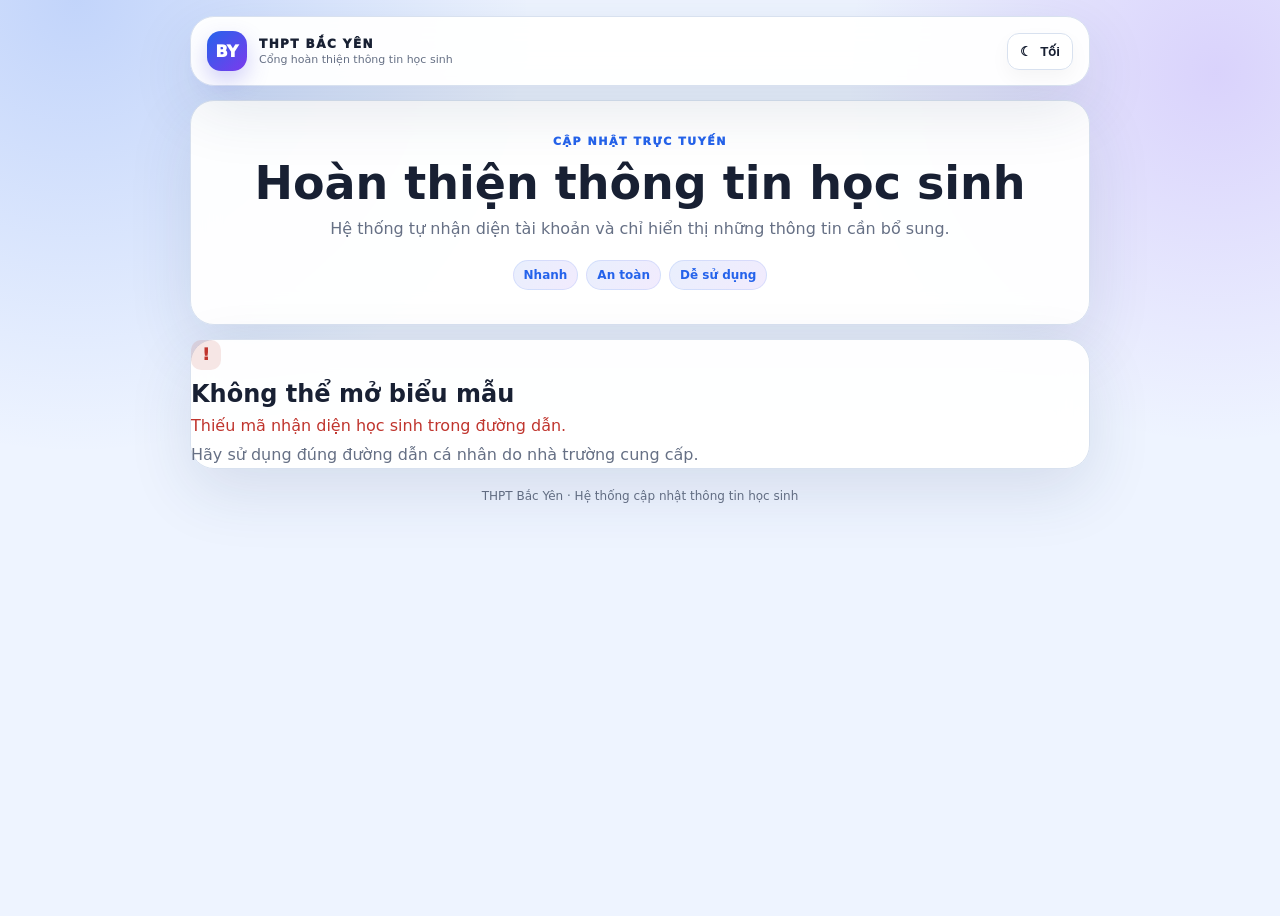
==== commit 0c51d4ea: "Add files via upload" ====
--- a/index.html
+++ b/index.html
@@ -46,6 +46,6 @@
     <footer class="footer muted">THPT Bắc Yên · Hệ thống cập nhật thông tin học sinh</footer>
   </main>
   <script src="config.js"></script>
-  <script src="app.js?v=9.0"></script>
+  <script src="app.js?v=13.0"></script>
 </body>
 </html>
--- a/styles.css
+++ b/styles.css
@@ -1 +1,15 @@
 :root{--bg:#f6f7fb;--card:rgba(255,255,255,.88);--text:#141827;--muted:#667085;--line:#e6e8ef;--primary:#4f46e5;--primary2:#7c3aed;--success:#138a57;--warning:#a16207;--danger:#c0362c;--shadow:0 24px 70px rgba(24,31,56,.10);--shadow-sm:0 10px 30px rgba(24,31,56,.08);--input:#fff}html[data-theme="dark"]{--bg:#0b1020;--card:rgba(17,24,39,.82);--text:#eef2ff;--muted:#a5aec2;--line:#2a3142;--primary:#7c83ff;--primary2:#9b6cff;--success:#39c98a;--warning:#f1b44c;--danger:#ff7b72;--shadow:0 24px 70px rgba(0,0,0,.34);--shadow-sm:0 10px 30px rgba(0,0,0,.26);--input:#111827}*{box-sizing:border-box}html{scroll-behavior:smooth}body{margin:0;min-height:100vh;font-family:Inter,system-ui,-apple-system,BlinkMacSystemFont,"Segoe UI",sans-serif;color:var(--text);background:radial-gradient(circle at 5% 0,rgba(79,70,229,.18),transparent 30%),radial-gradient(circle at 95% 10%,rgba(124,58,237,.12),transparent 26%),var(--bg);transition:background .25s,color .25s}.shell{width:min(900px,calc(100% - 24px));margin:16px auto 44px}.card{border:1px solid var(--line);border-radius:24px;background:var(--card);box-shadow:var(--shadow);backdrop-filter:blur(14px);-webkit-backdrop-filter:blur(14px)}.glass{animation:rise .28s ease both}.topbar{display:flex;justify-content:space-between;align-items:center;padding:14px 16px;margin-bottom:14px}.brand-wrap{display:flex;gap:12px;align-items:center}.brand-mark{width:40px;height:40px;border-radius:14px;display:grid;place-items:center;font-weight:950;color:white;background:linear-gradient(135deg,var(--primary),var(--primary2));box-shadow:0 10px 22px rgba(79,70,229,.25)}.brand{font-weight:950;letter-spacing:.12em;font-size:12px}.tiny{font-size:11px;color:var(--muted);margin-top:2px}.icon-btn{border:1px solid var(--line);background:transparent;color:var(--text);border-radius:12px;padding:10px 12px;font-weight:800;cursor:pointer;transition:.18s;display:flex;gap:8px;align-items:center}.icon-btn:hover{transform:translateY(-1px);background:rgba(127,127,127,.06)}.hero{padding:34px 24px;text-align:center;margin-bottom:14px}.eyebrow{font-size:11px;font-weight:950;letter-spacing:.14em;color:var(--primary)}h1{font-size:clamp(30px,6vw,46px);line-height:1.02;margin:12px 0 10px}h2{margin:0;font-size:24px}h3{margin:0;font-size:18px}.muted{color:var(--muted);line-height:1.55;margin:0}.hero-badges{display:flex;justify-content:center;gap:8px;flex-wrap:wrap;margin-top:18px}.soft-badge,.hint-chip{display:inline-flex;align-items:center;padding:7px 10px;border-radius:999px;background:rgba(79,70,229,.09);color:var(--primary);font-size:12px;font-weight:800}.center{padding:52px 20px;text-align:center}.spinner{width:40px;height:40px;border:4px solid rgba(127,127,127,.18);border-top-color:var(--primary);border-radius:50%;margin:0 auto 14px;animation:spin .75s linear infinite}.hidden{display:none!important}.student-head{display:flex;justify-content:space-between;align-items:center;gap:16px;padding:22px;margin-bottom:14px}.status{font-size:13px;font-weight:900;padding:9px 12px;border-radius:999px;white-space:nowrap}.status.pending{background:rgba(245,158,11,.14);color:var(--warning)}.status.done{background:rgba(16,185,129,.14);color:var(--success)}.form-card{padding:24px}.section-heading{display:flex;justify-content:space-between;gap:16px;align-items:flex-start;margin-bottom:18px}.field{margin-bottom:18px}.field label{display:block;font-size:14px;font-weight:850;margin:0 0 8px}.required-star{color:var(--danger)}.field input,.field select,.field textarea{width:100%;border:1px solid var(--line);background:var(--input);color:var(--text);border-radius:14px;padding:13px 14px;font:inherit;outline:none;transition:border-color .18s,box-shadow .18s,transform .12s}.field input:hover,.field select:hover,.field textarea:hover{border-color:rgba(79,70,229,.45)}.field input:focus,.field select:focus,.field textarea:focus{border-color:var(--primary);box-shadow:0 0 0 4px rgba(79,70,229,.12);transform:translateY(-1px)}.filled input,.filled select,.filled textarea{border-color:rgba(79,70,229,.4)}.section-divider{height:1px;background:var(--line);margin:6px 0 20px}.hint{font-size:12px;color:var(--muted);margin:6px 0 12px}.checkbox-grid{display:grid;grid-template-columns:repeat(auto-fit,minmax(170px,1fr));gap:10px}.check{position:relative;border:1px solid var(--line);border-radius:14px;padding:13px;display:flex;align-items:center;gap:10px;cursor:pointer;background:rgba(127,127,127,.03);transition:.16s}.check:hover{transform:translateY(-1px);box-shadow:var(--shadow-sm)}.check input{accent-color:var(--primary);width:18px;height:18px}.check:has(input:checked){background:rgba(79,70,229,.10);border-color:rgba(79,70,229,.45);color:var(--primary)}.success-panel{display:flex;gap:12px;align-items:flex-start;margin:10px 0 18px;padding:15px;border-radius:16px;background:rgba(16,185,129,.09);border:1px solid rgba(16,185,129,.25);color:var(--success)}.success-icon,.error-icon{width:30px;height:30px;border-radius:10px;display:grid;place-items:center;font-weight:950;flex:0 0 auto}.success-icon{background:rgba(16,185,129,.15)}.success-panel strong,.success-panel span{display:block}.success-panel span{font-size:13px;margin-top:3px;color:var(--muted)}.form-actions{display:flex;justify-content:flex-end}.btn{border:0;border-radius:14px;min-height:50px;padding:0 20px;font-weight:950;cursor:pointer;transition:.16s;display:inline-flex;align-items:center;justify-content:center;gap:9px}.btn.primary{color:white;background:linear-gradient(135deg,var(--primary),var(--primary2));box-shadow:0 14px 28px rgba(79,70,229,.24)}.btn.primary:hover{transform:translateY(-1px);box-shadow:0 17px 32px rgba(79,70,229,.30)}.btn.primary:active{transform:translateY(1px)}.btn:disabled{opacity:.62;cursor:not-allowed;transform:none}.btn-spinner{width:17px;height:17px;border:2px solid rgba(255,255,255,.35);border-top-color:#fff;border-radius:50%;animation:spin .7s linear infinite}.form-message{min-height:24px;margin-top:12px;font-size:14px}.form-message.ok{color:var(--success)}.form-message.error{color:var(--danger)}.error-icon{background:rgba(192,54,44,.12);color:var(--danger);margin-bottom:10px}.error-text{color:var(--danger);margin:8px 0}.footer{text-align:center;font-size:12px;margin-top:18px}@keyframes spin{to{transform:rotate(360deg)}}@keyframes rise{from{opacity:0;transform:translateY(8px)}to{opacity:1;transform:none}}@media(max-width:640px){.shell{width:min(100% - 14px,900px)}.student-head{align-items:flex-start;flex-direction:column}.section-heading{flex-direction:column}.form-actions .btn{width:100%}.checkbox-grid{grid-template-columns:1fr 1fr}.topbar{position:sticky;top:8px;z-index:5}}@media(prefers-reduced-motion:reduce){*,*::before,*::after{animation-duration:.01ms!important;transition-duration:.01ms!important;scroll-behavior:auto!important}}
+
+/* V13 theme refinement */
+:root{--bg:#eef4ff;--card:rgba(255,255,255,.95);--text:#182033;--muted:#667085;--line:#d8e1ef;--primary:#2563eb;--primary2:#7c3aed;--success:#12805b;--warning:#b76b00;--danger:#c0352e;--input:#ffffff;--shadow:0 22px 64px rgba(31,58,100,.12);--shadow-sm:0 12px 28px rgba(31,58,100,.10)}
+html[data-theme="dark"]{--bg:#080d18;--card:rgba(16,23,38,.95);--text:#f2f6ff;--muted:#a7b1c5;--line:#273449;--primary:#6ea8ff;--primary2:#a78bfa;--success:#3ddc9b;--warning:#ffc15c;--danger:#ff7c73;--input:#0f1727;--shadow:0 24px 72px rgba(0,0,0,.44);--shadow-sm:0 12px 28px rgba(0,0,0,.3)}
+body{background:radial-gradient(circle at 6% 0,rgba(37,99,235,.22),transparent 30%),radial-gradient(circle at 95% 8%,rgba(124,58,237,.18),transparent 25%),var(--bg)}
+.card{box-shadow:var(--shadow);border-color:var(--line)}
+.icon-btn{background:var(--card);color:var(--text);border-color:var(--line);box-shadow:0 8px 20px rgba(0,0,0,.04)}
+.hero-badges .soft-badge{background:linear-gradient(135deg,rgba(37,99,235,.10),rgba(124,58,237,.10));border:1px solid rgba(37,99,235,.12)}
+.field input,.field select,.field textarea{background:var(--input);color:var(--text);border-color:var(--line)}
+.field input::placeholder,.field textarea::placeholder{color:var(--muted)}
+.check{background:color-mix(in srgb,var(--card) 95%,transparent);border-color:var(--line)}
+.check:has(input:checked){background:linear-gradient(135deg,rgba(37,99,235,.10),rgba(124,58,237,.10));border-color:rgba(37,99,235,.38);color:var(--primary)}
+.topbar{position:sticky;top:10px;z-index:8}
+@media(max-width:640px){.hero{padding:28px 16px}.form-card{padding:18px}.status{width:max-content}.checkbox-grid{grid-template-columns:1fr}.hero-badges{gap:6px}}
